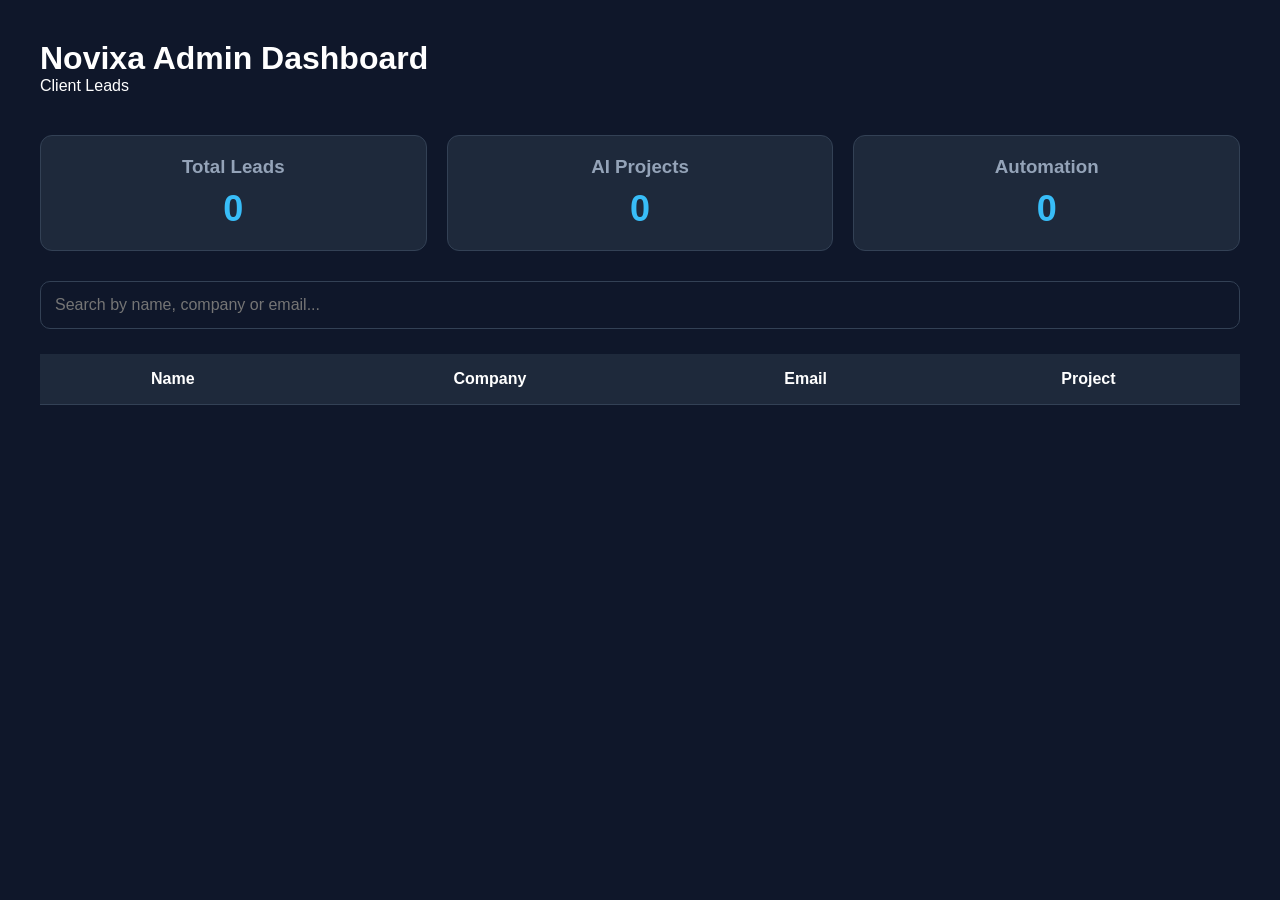
==== frontend/admin/index.html @ 89f7317d "Complete Day 7 Morning - Website polish and legal pages" ====
<!DOCTYPE html>
<html lang="en">

<head>

<meta charset="UTF-8">
<meta name="viewport" content="width=device-width, initial-scale=1.0">

<title>Novixa Admin Dashboard</title>

<link rel="stylesheet" href="admin.css">

</head>

<body>

<header>

<h1>Novixa Admin Dashboard</h1>

<p>Client Leads</p>

</header>

<main>

<table>

<thead>

<tr>

<th>Name</th>

<th>Company</th>

<th>Email</th>

<th>Project</th>

</tr>

</thead>

<tbody id="leadTable">

</tbody>
        <div class="stats">

    <div class="card">

        <h3>Total Leads</h3>

        <h2 id="totalLeads">0</h2>

    </div>

    <div class="card">

        <h3>AI Projects</h3>

        <h2 id="aiProjects">0</h2>

    </div>

    <div class="card">

        <h3>Automation</h3>

        <h2 id="automationProjects">0</h2>

    </div>

</div>
<div class="search-box">

    <input
        type="text"
        id="searchInput"
        placeholder="Search by name, company or email..."
    >

</div>
</table>

</main>

<script src="admin.js"></script>

</body>

</html>
---- frontend/admin/admin.css ----
*{
    margin:0;
    padding:0;
    box-sizing:border-box;
}

body{

    background:#0f172a;
    color:white;
    font-family:Arial,sans-serif;
    padding:40px;

}

header{

    margin-bottom:40px;

}

table{

    width:100%;
    border-collapse:collapse;

}

th,
td{

    padding:16px;

    border-bottom:1px solid #334155;

}

th{

    background:#1e293b;

}

tr:hover{

    background:#16213a;

}
.stats{

    display:flex;

    gap:20px;

    margin:30px 0;

}

.card{

    flex:1;

    background:#1e293b;

    padding:20px;

    border-radius:12px;

    text-align:center;

    border:1px solid #334155;

}

.card h3{

    color:#94a3b8;

    margin-bottom:10px;

}

.card h2{

    color:#38bdf8;

    font-size:36px;

}
.search-box{

    margin:25px 0;

}

.search-box input{

    width:100%;

    padding:14px;

    font-size:16px;

    border-radius:10px;

    border:1px solid #334155;

    background:#0f172a;

    color:white;

    outline:none;

}

.search-box input:focus{

    border-color:#38bdf8;

}
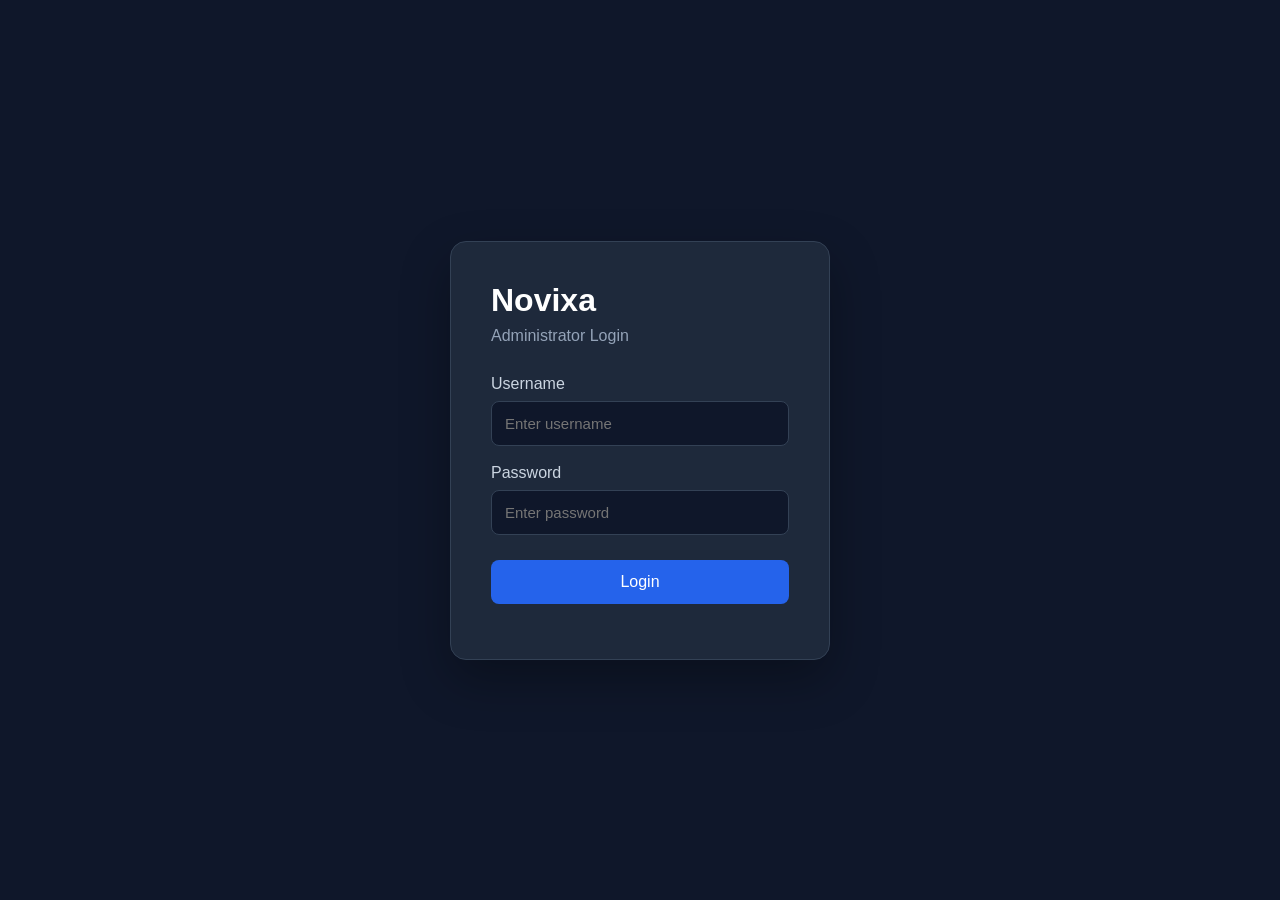
==== commit 991c788a: "day 13 lead management , login security system" ====
--- a/frontend/admin/index.html
+++ b/frontend/admin/index.html
@@ -3,12 +3,12 @@
 
 <head>
 
-<meta charset="UTF-8">
-<meta name="viewport" content="width=device-width, initial-scale=1.0">
+    <meta charset="UTF-8">
+    <meta name="viewport" content="width=device-width, initial-scale=1.0">
 
-<title>Novixa Admin Dashboard</title>
+    <title>Novixa Admin Dashboard</title>
 
-<link rel="stylesheet" href="admin.css">
+    <link rel="stylesheet" href="admin.css">
 
 </head>
 
@@ -16,72 +16,97 @@
 
 <header>
 
-<h1>Novixa Admin Dashboard</h1>
+    <h1>Novixa Admin Dashboard</h1>
 
-<p>Client Leads</p>
+    <p>Client Leads</p>
 
 </header>
 
 <main>
 
-<table>
+    <section class="stats">
 
-<thead>
+        <div class="card">
 
-<tr>
+            <h3>Total Leads</h3>
 
-<th>Name</th>
+            <h2 id="totalLeads">0</h2>
 
-<th>Company</th>
+        </div>
 
-<th>Email</th>
+        <div class="card">
 
-<th>Project</th>
+            <h3>AI Projects</h3>
 
-</tr>
+            <h2 id="aiProjects">0</h2>
 
-</thead>
+        </div>
 
-<tbody id="leadTable">
+        <div class="card">
 
-</tbody>
-        <div class="stats">
+            <h3>Automation</h3>
 
-    <div class="card">
+            <h2 id="automationProjects">0</h2>
 
-        <h3>Total Leads</h3>
+        </div>
 
-        <h2 id="totalLeads">0</h2>
+    </section>
 
-    </div>
 
-    <div class="card">
+    <section class="controls">
 
-        <h3>AI Projects</h3>
+        <div class="search-box">
 
-        <h2 id="aiProjects">0</h2>
+            <input
+                type="text"
+                id="searchInput"
+                placeholder="Search by name, company or email..."
+            >
 
-    </div>
+        </div>
 
-    <div class="card">
 
-        <h3>Automation</h3>
+        <div class="filter-box">
 
-        <h2 id="automationProjects">0</h2>
+            <select id="statusFilter">
 
-    </div>
+                <option value="">All Statuses</option>
+                <option value="new">New</option>
+                <option value="contacted">Contacted</option>
+                <option value="qualified">Qualified</option>
+                <option value="closed">Closed</option>
 
-</div>
-<div class="search-box">
+            </select>
 
-    <input
-        type="text"
-        id="searchInput"
-        placeholder="Search by name, company or email..."
-    >
+        </div>
 
-</div>
-</table>
+    </section>
+
+
+    <section class="table-container">
+
+        <table>
+
+            <thead>
+
+                <tr>
+
+                    <th>Name</th>
+                    <th>Company</th>
+                    <th>Email</th>
+                    <th>Project</th>
+                    <th>Status</th>
+                    <th>Created</th>
+
+                </tr>
+
+            </thead>
+
+            <tbody id="leadTable"></tbody>
+
+        </table>
+
+    </section>
 
 </main>
 
--- a/frontend/admin/admin.css
+++ b/frontend/admin/admin.css
@@ -117,4 +117,66 @@
 
     border-color:#38bdf8;
 
+}
+.filter-box {
+    margin: 15px 0;
+}
+
+.filter-box select {
+    padding: 12px 14px;
+    border-radius: 8px;
+    border: 1px solid #334155;
+    background: #0f172a;
+    color: white;
+    font-size: 15px;
+    outline: none;
+}
+
+.filter-box select:focus {
+    border-color: #38bdf8;
+}
+
+.status-badge {
+    display: inline-block;
+    padding: 5px 10px;
+    border-radius: 999px;
+    font-size: 12px;
+    font-weight: 600;
+    text-transform: capitalize;
+}
+
+.status-new {
+    background: #1e3a8a;
+}
+
+.status-contacted {
+    background: #713f12;
+}
+
+.status-qualified {
+    background: #14532d;
+}
+
+.status-closed {
+    background: #374151;
+}
+.controls {
+    display: flex;
+    gap: 15px;
+    align-items: center;
+    margin: 25px 0;
+}
+
+.controls .search-box {
+    flex: 1;
+    margin: 0;
+}
+
+.table-container {
+    width: 100%;
+    overflow-x: auto;
+}
+
+.filter-box {
+    margin: 0;
 }
